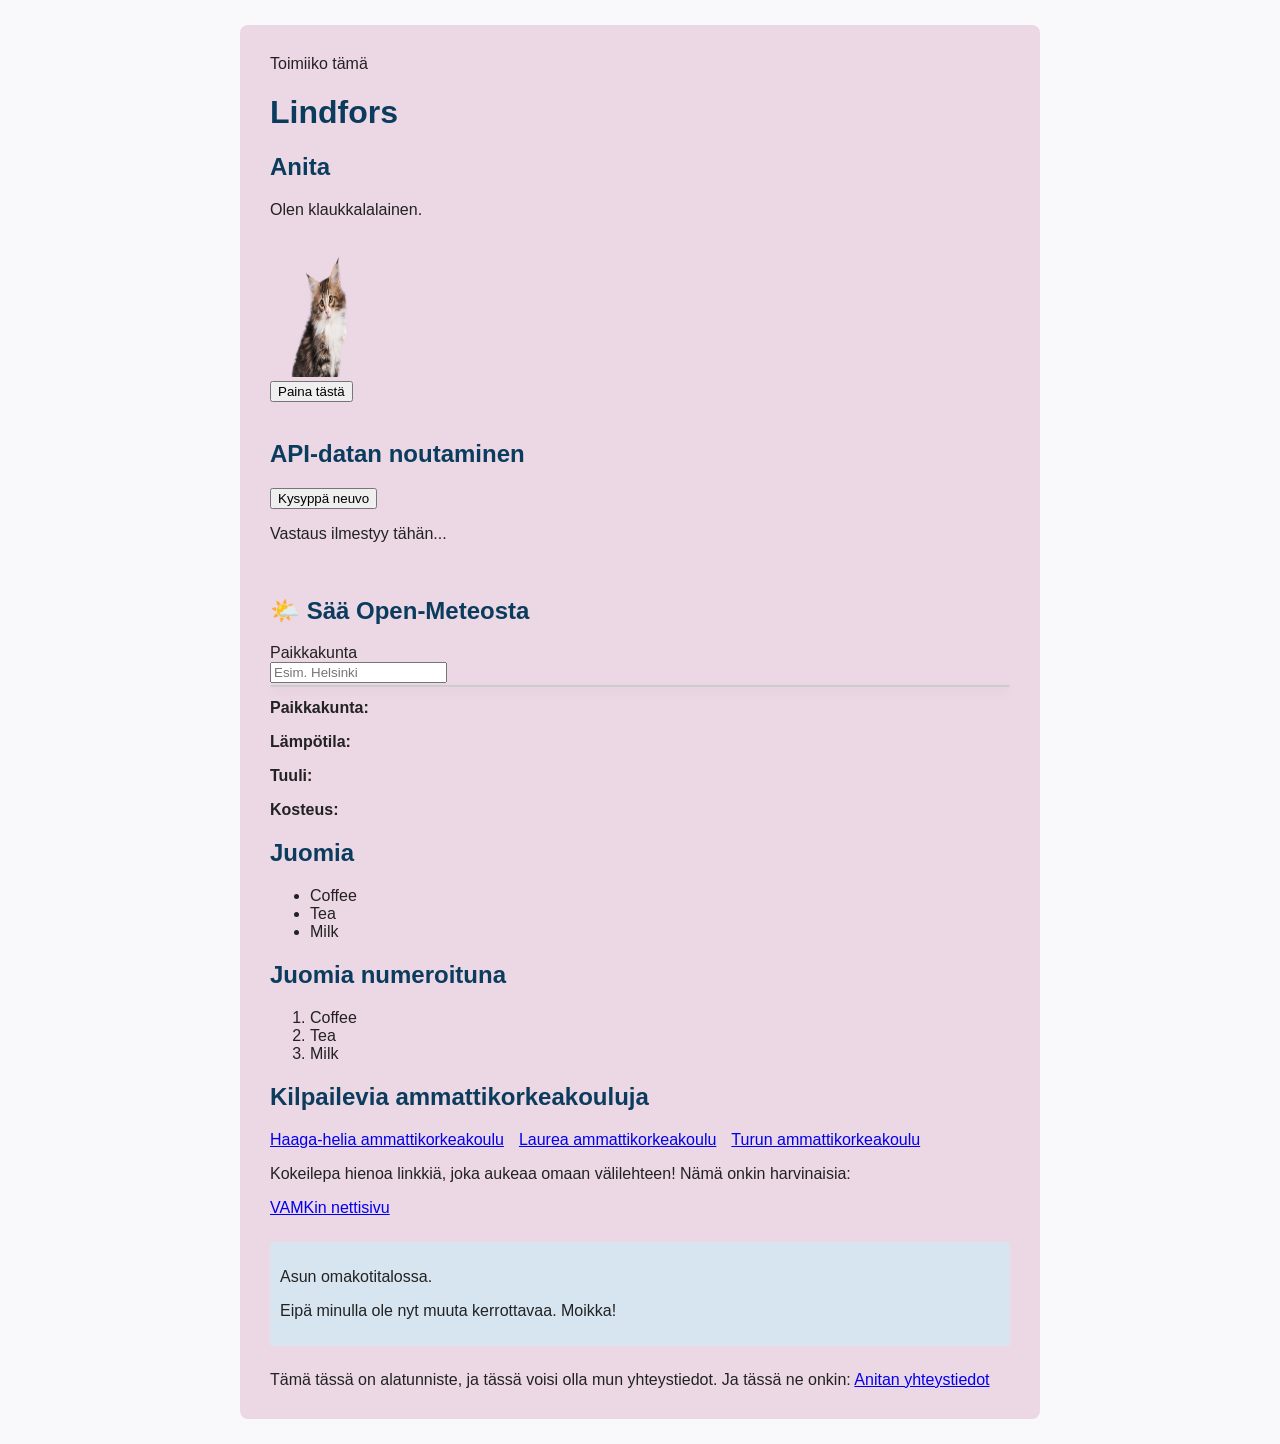
==== index.html @ 56b21351 "Fix HTML structure and update header text" ====
<!DOCTYPE html>
<html lang="en">

<head>
  <meta charset="UTF-8">
  <meta name="viewport" content="width=device-width, initial-scale=1.0">
  <link rel="stylesheet" href="style.css">
  <title>Minun ensimmäinen nettisivuni
  </title>
</head>

<body>
  <main>
    <header>Toimiiko tämä</header>
    <h1>Lindfors</h2>
      <h2>Anita
    </h1>
    <p>Olen klaukkalalainen.</p>

    <img src="kissa.png" alt="harmaa kissa" width="104" height="142"> <br>

      <button onclick="tulostaViesti()">Paina tästä</button> <br><br>
    <h2>API-datan noutaminen</h2>
    <button id="haeNappi">Kysyppä neuvo</button> 
    <p id="tulosTeksti">Vastaus ilmestyy tähän...</p> <br>


  <h2>🌤️ Sää Open‑Meteosta</h2>

  <label for="cityInput">Paikkakunta</label>
 <div style="position: relative;">
  <input id="cityInput" type="text" placeholder="Esim. Helsinki" autocomplete="off">
  <ul id="suggestions"></ul>
</div>

  <div id="error"></div>

  <div id="weather">
    <p><strong>Paikkakunta:</strong> <span id="locationName"></span></p>
    <p><strong>Lämpötila:</strong> <span id="temperature"></span></p>
    <p><strong>Tuuli:</strong> <span id="wind"></span></p>
    <p><strong>Kosteus:</strong> <span id="humidity"></span></p>

  </div>



    <h2>Juomia</h2>
    <ul>
      <li>Coffee</li>
      <li>Tea</li>
      <li>Milk</li>
    </ul>

    <h2>Juomia numeroituna</h2>

    <ol>
      <li>Coffee</li>
      <li>Tea</li>
      <li>Milk</li>
    </ol>

    <h2>Kilpailevia ammattikorkeakouluja</h2>
    <nav>
      <div class="korttiryhma">
      <ul>
        <li><a href="https://www.haaga-helia.fi/fi">Haaga-helia ammattikorkeakoulu</a></li>
        <li><a href="https://www.laurea.fi/">Laurea ammattikorkeakoulu</a></li>
        <li><a href="https://www.turkuamk.fi/">Turun ammattikorkeakoulu</a></li>
      </ul>
      </div>
    </nav>


    <p>Kokeilepa hienoa linkkiä, joka aukeaa omaan välilehteen! Nämä onkin harvinaisia:</p>
    <a href="https://www.vamk.fi/" target="_blank">VAMKin nettisivu</a>

    <div class="kortti">
      <p>Asun omakotitalossa.</p>

      <p>Eipä minulla ole nyt muuta kerrottavaa. Moikka!</p>
    </div>

    <footer>Tämä tässä on alatunniste, ja tässä voisi olla mun yhteystiedot. Ja tässä ne onkin:
      <a href="contact.html">Anitan yhteystiedot</a>
    </footer>
  </main>

  <!-- Tämä rivi kytkee JavaScriptin sivuun: --> 
<script src="script.js"></script> 


</body>

</html>
---- style.css ----
*  {
    box-sizing: border-box;
} 
body {

    font-family: Arial, Helvetica, sans-serif;

    color: #222222;

    background-color: #f9f9fb;

}


main {
    max-width: 800px;
    margin: 25px auto;
    background-color: #ecd7e4;
    padding: 30px;
    border-radius: 8px; /* pehmeät kulmat */
}


/*tässä alla muutetaan H1 ja H2 tyyliä */
h1, h2 {

    color: #0b3c5d;
   

}

.kortti {
    width: 300;
    padding: 10px;
    border: 2px;
    margin: 25px auto;
    background-color: rgb(215, 229, 240);
}

nav ul {
    display: flex;
    list-style: none;  /* luettelopallukat veks */
    gap: 15px;
    padding: 0;

}

/* näyttö kapeampi kuin 768px */
@media (max-width: 768px) {
 nav .korttiryhma ul {
        flex-direction: column;  /* kääntää laatikot allekkain */
    }
}

/* Hover-efekti */
ol li:hover {
  background: #c6eb6f;     /* korostusväri */
  transform: translateX(5px); /* kevyt liike oikealle */
}

#suggestions {
  position: absolute;
  width: 100%;
  background: white;
  border: 1px solid #ccc;
  border-radius: 6px;
  margin-top: 2px;
  padding: 0;
  list-style: none;
  box-shadow: 0 4px 10px rgba(0,0,0,0.1);
  max-height: 200px;
  overflow-y: auto;
  z-index: 1000;
}

#suggestions li {
  padding: 10px;
  cursor: pointer;
  border-bottom: 1px solid #eee;
}

#suggestions li:last-child {
  border-bottom: none;
}

#suggestions li:hover {
  background: #f5f5f5;
}
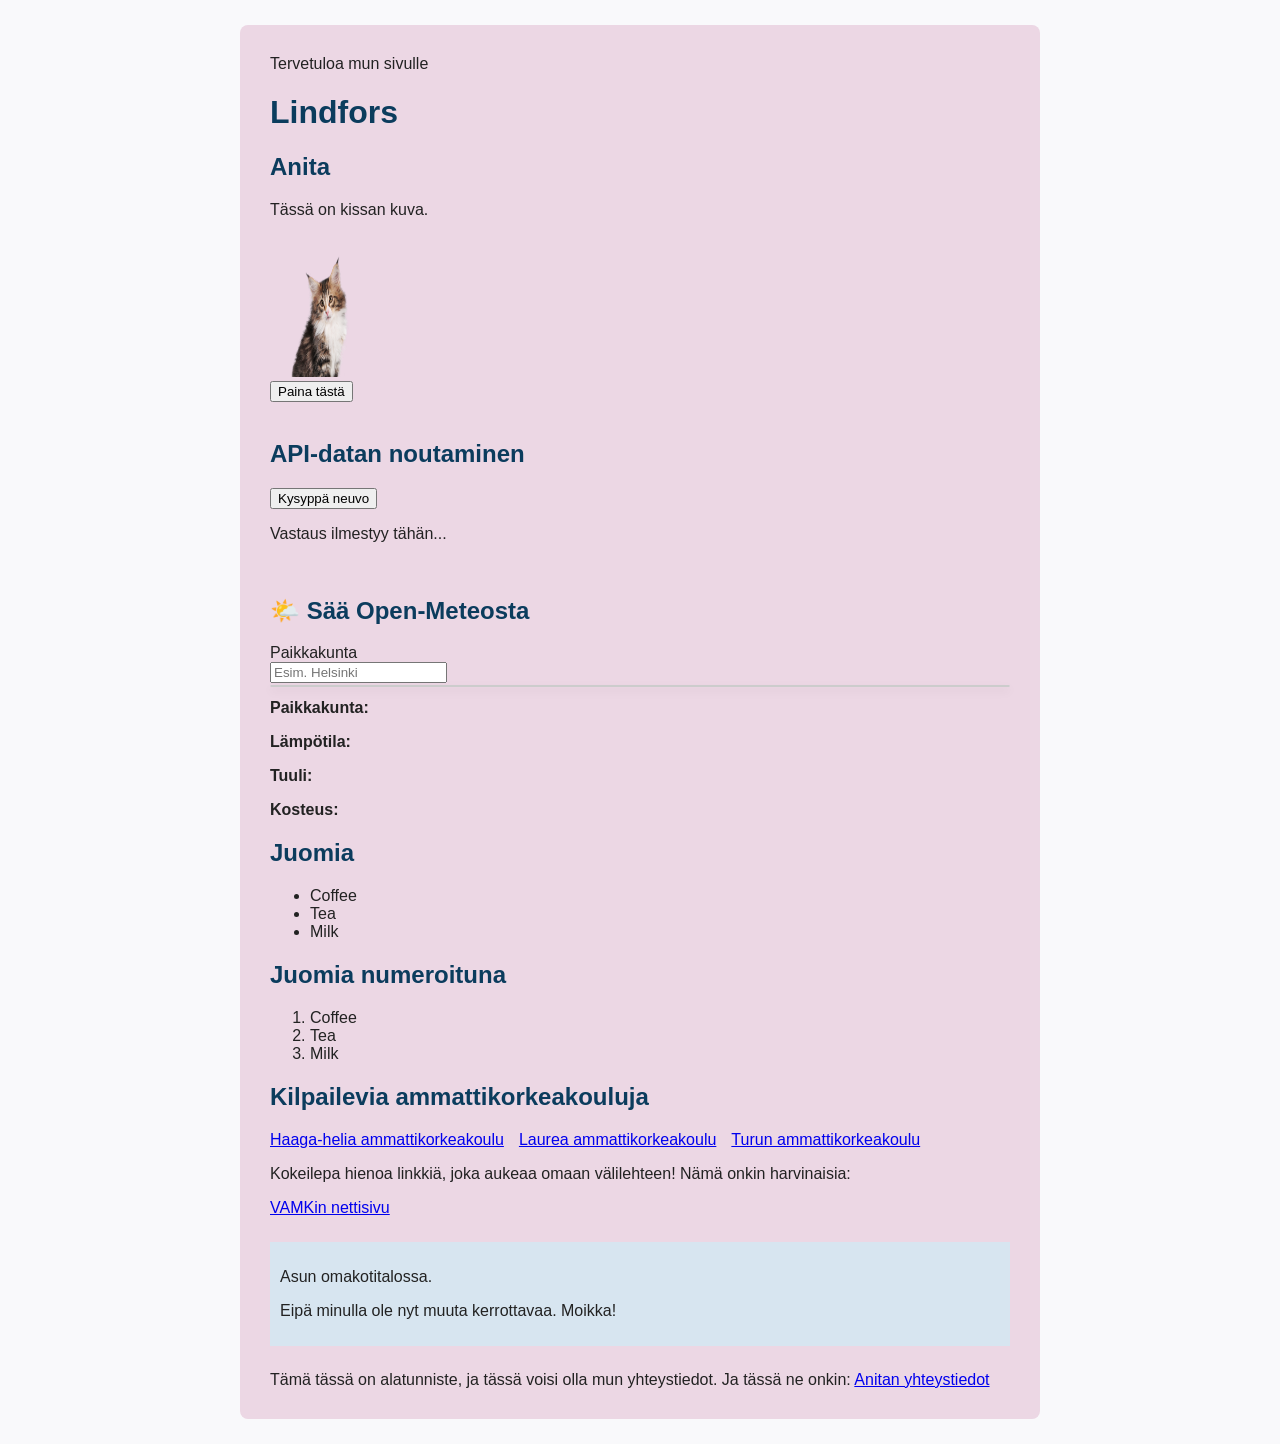
==== commit 8dc6684c: "Update index.html content and structure" ====
--- a/index.html
+++ b/index.html
@@ -11,11 +11,11 @@
 
 <body>
   <main>
-    <header>Toimiiko tämä</header>
+    <header>Tervetuloa mun sivulle</header>
     <h1>Lindfors</h2>
       <h2>Anita
     </h1>
-    <p>Olen klaukkalalainen.</p>
+    <p>Tässä on kissan kuva.</p>
 
     <img src="kissa.png" alt="harmaa kissa" width="104" height="142"> <br>
 
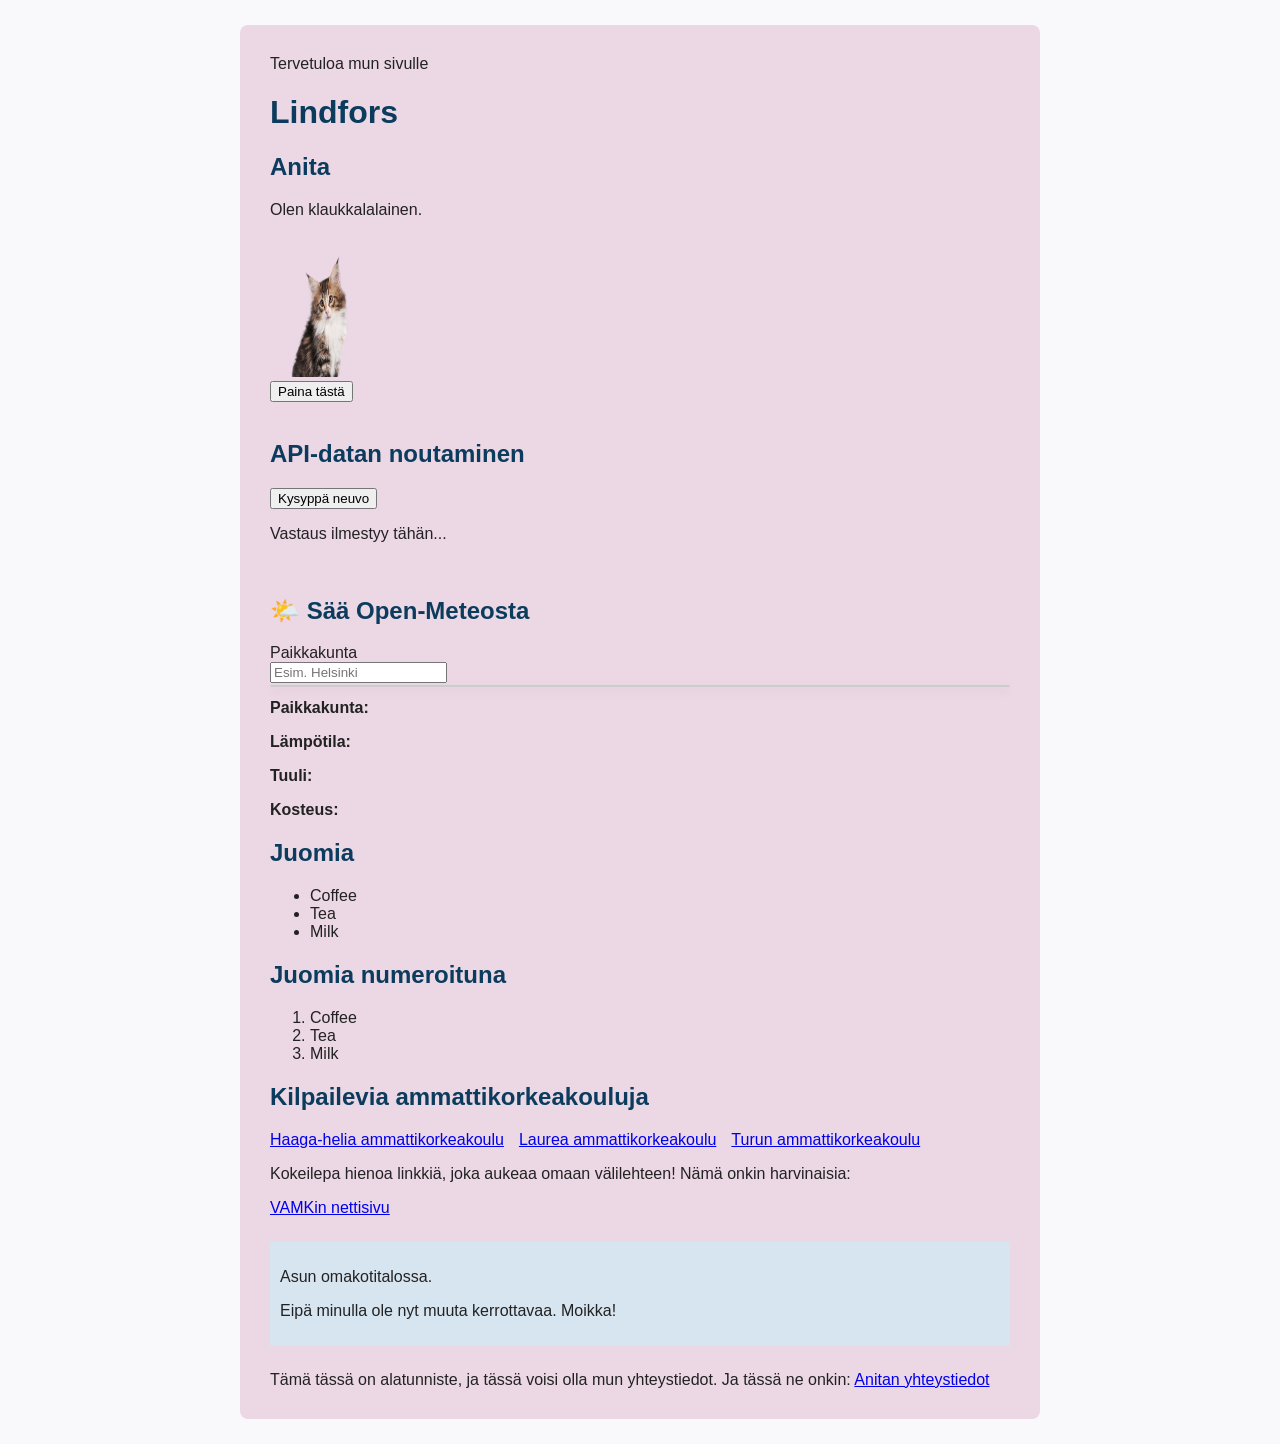
==== commit 6cf355fc: "Revise introduction and content in index.html Updated personal introduction and added a new sentence" ====
--- a/index.html
+++ b/index.html
@@ -15,7 +15,7 @@
     <h1>Lindfors</h2>
       <h2>Anita
     </h1>
-    <p>Tässä on kissan kuva.</p>
+    <p>Olen klaukkalalainen.</p>
 
     <img src="kissa.png" alt="harmaa kissa" width="104" height="142"> <br>
 
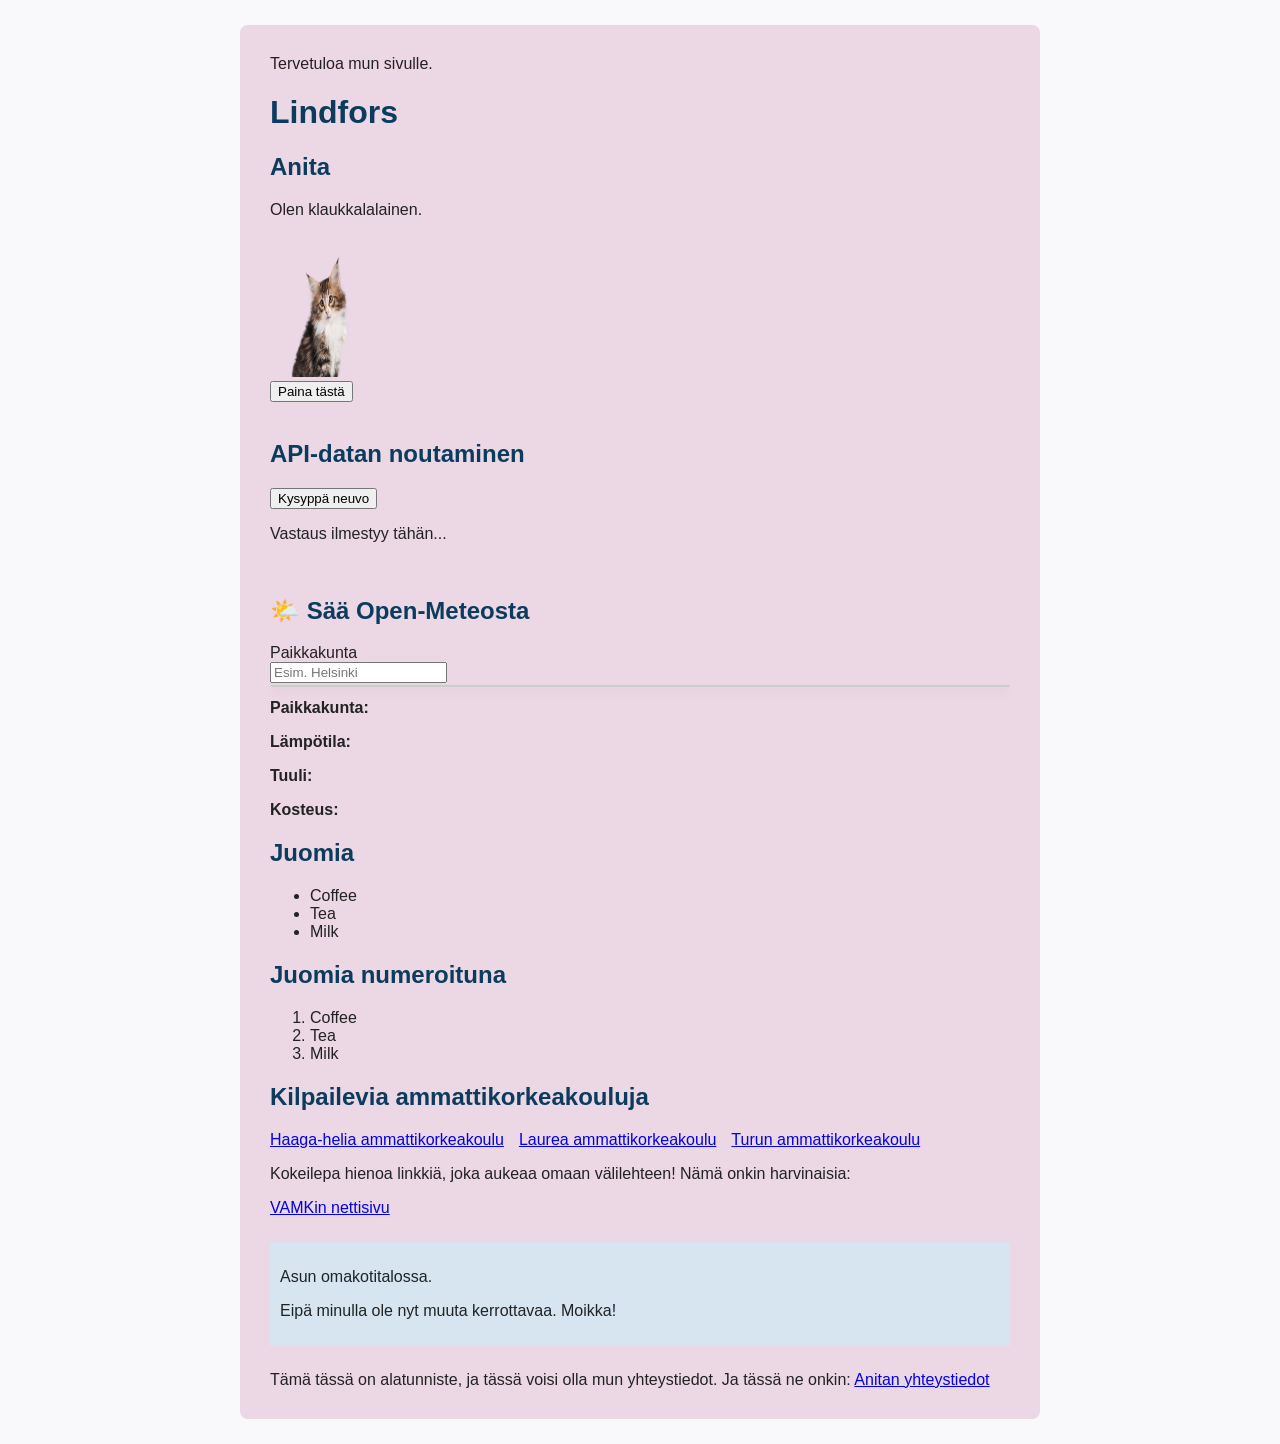
==== commit d8e35ff9: "Fix HTML structure and content formatting" ====
--- a/index.html
+++ b/index.html
@@ -11,7 +11,7 @@
 
 <body>
   <main>
-    <header>Tervetuloa mun sivulle</header>
+    <header>Tervetuloa mun sivulle.</header>
     <h1>Lindfors</h2>
       <h2>Anita
     </h1>
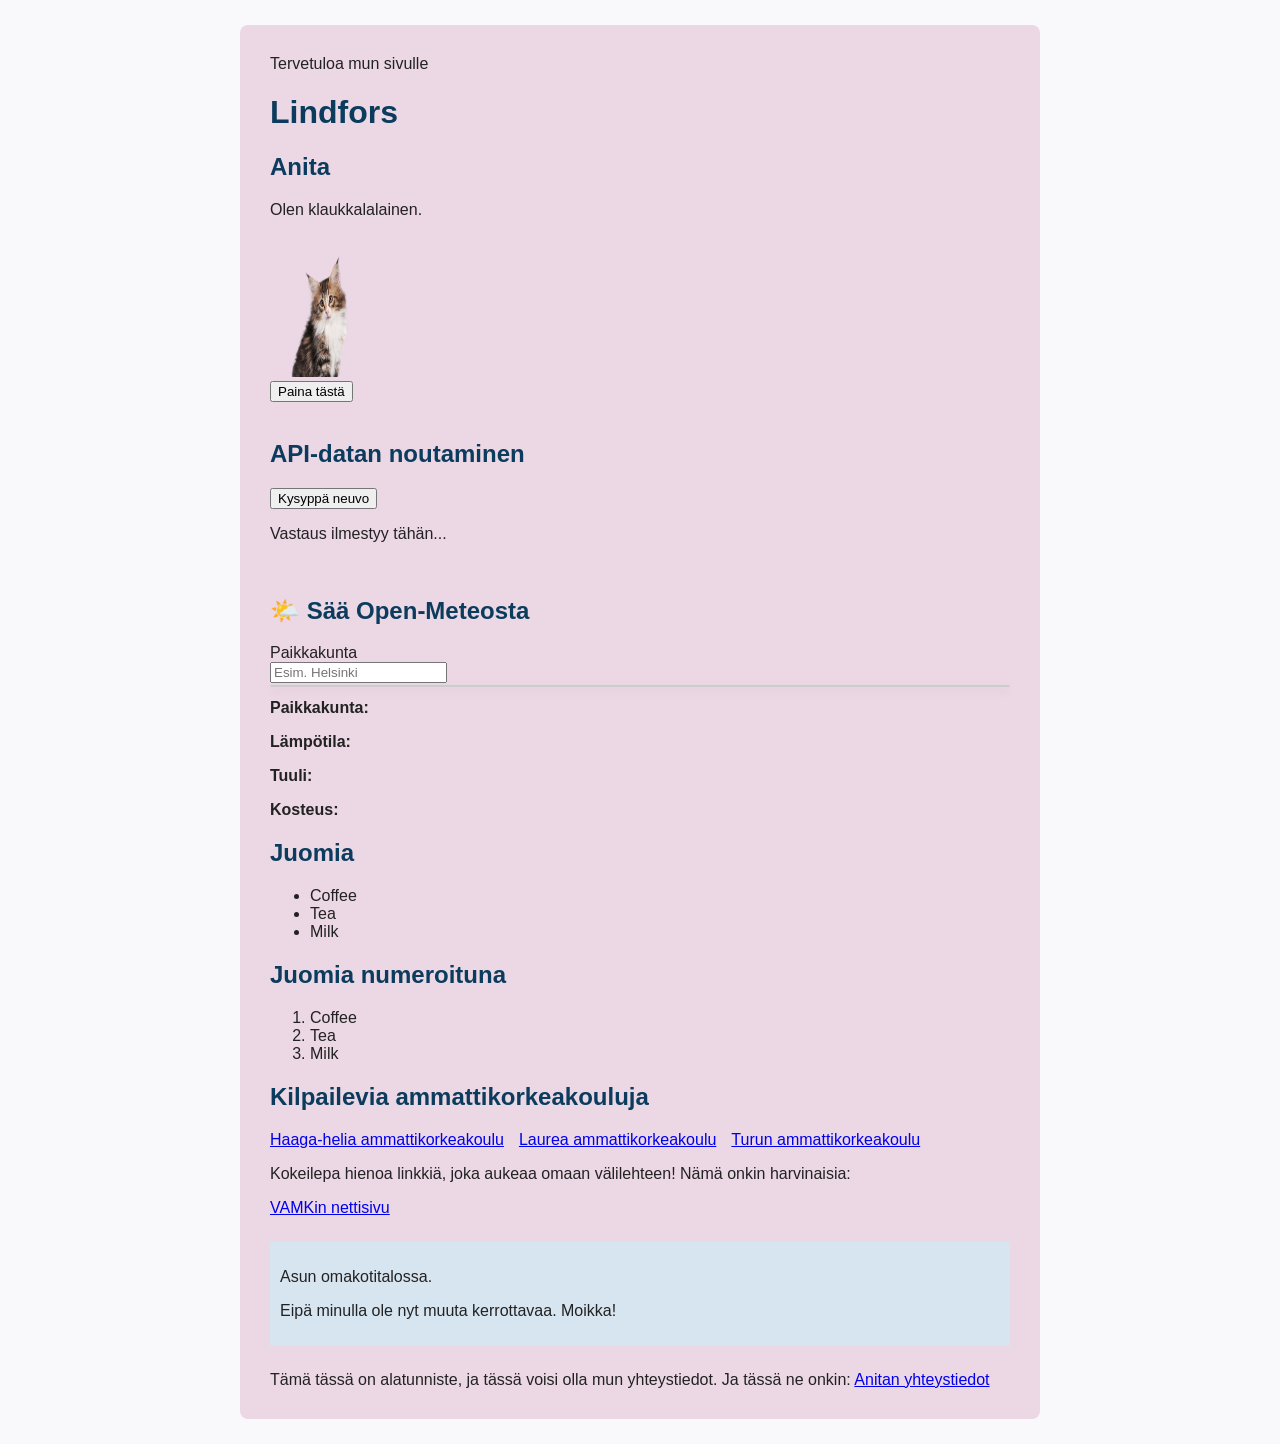
==== commit 0dcefd77: "Fix HTML formatting and structure" ====
--- a/index.html
+++ b/index.html
@@ -11,7 +11,7 @@
 
 <body>
   <main>
-    <header>Tervetuloa mun sivulle.</header>
+    <header>Tervetuloa mun sivulle</header>
     <h1>Lindfors</h2>
       <h2>Anita
     </h1>
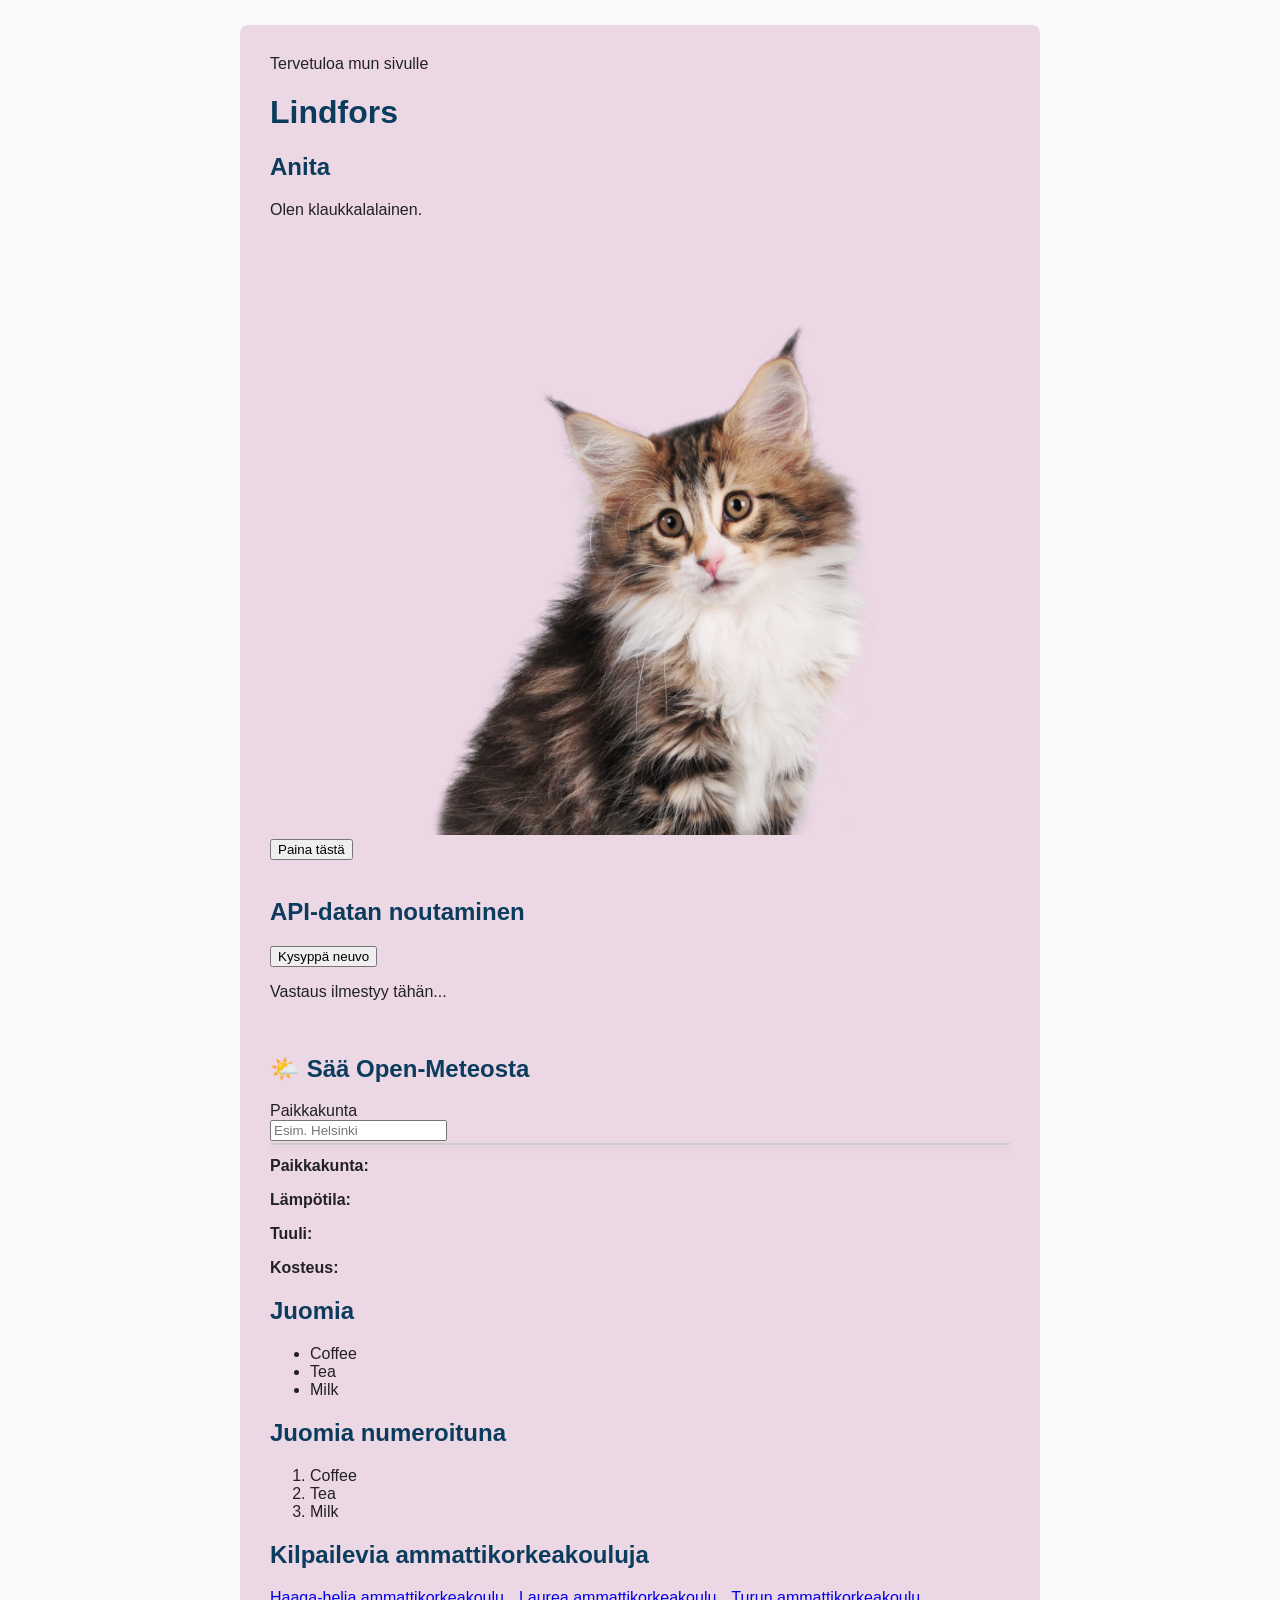
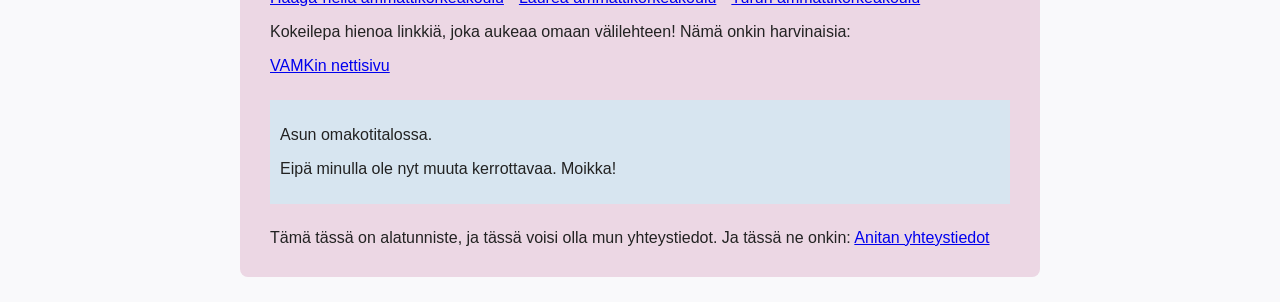
==== commit 1f8a0e8b: "Adjust image size and refine HTML layout Updated image dimensions and improved HTML structure." ====
--- a/index.html
+++ b/index.html
@@ -12,12 +12,12 @@
 <body>
   <main>
     <header>Tervetuloa mun sivulle</header>
-    <h1>Lindfors</h2>
-      <h2>Anita
-    </h1>
+    <h1>Lindfors</h1>
+      <h2>Anita</h2>
+
     <p>Olen klaukkalalainen.</p>
 
-    <img src="kissa.png" alt="harmaa kissa" width="104" height="142"> <br>
+    <img src="kissa.png" alt="harmaa kissa" width="800" height="600"> <br>
 
       <button onclick="tulostaViesti()">Paina tästä</button> <br><br>
     <h2>API-datan noutaminen</h2>
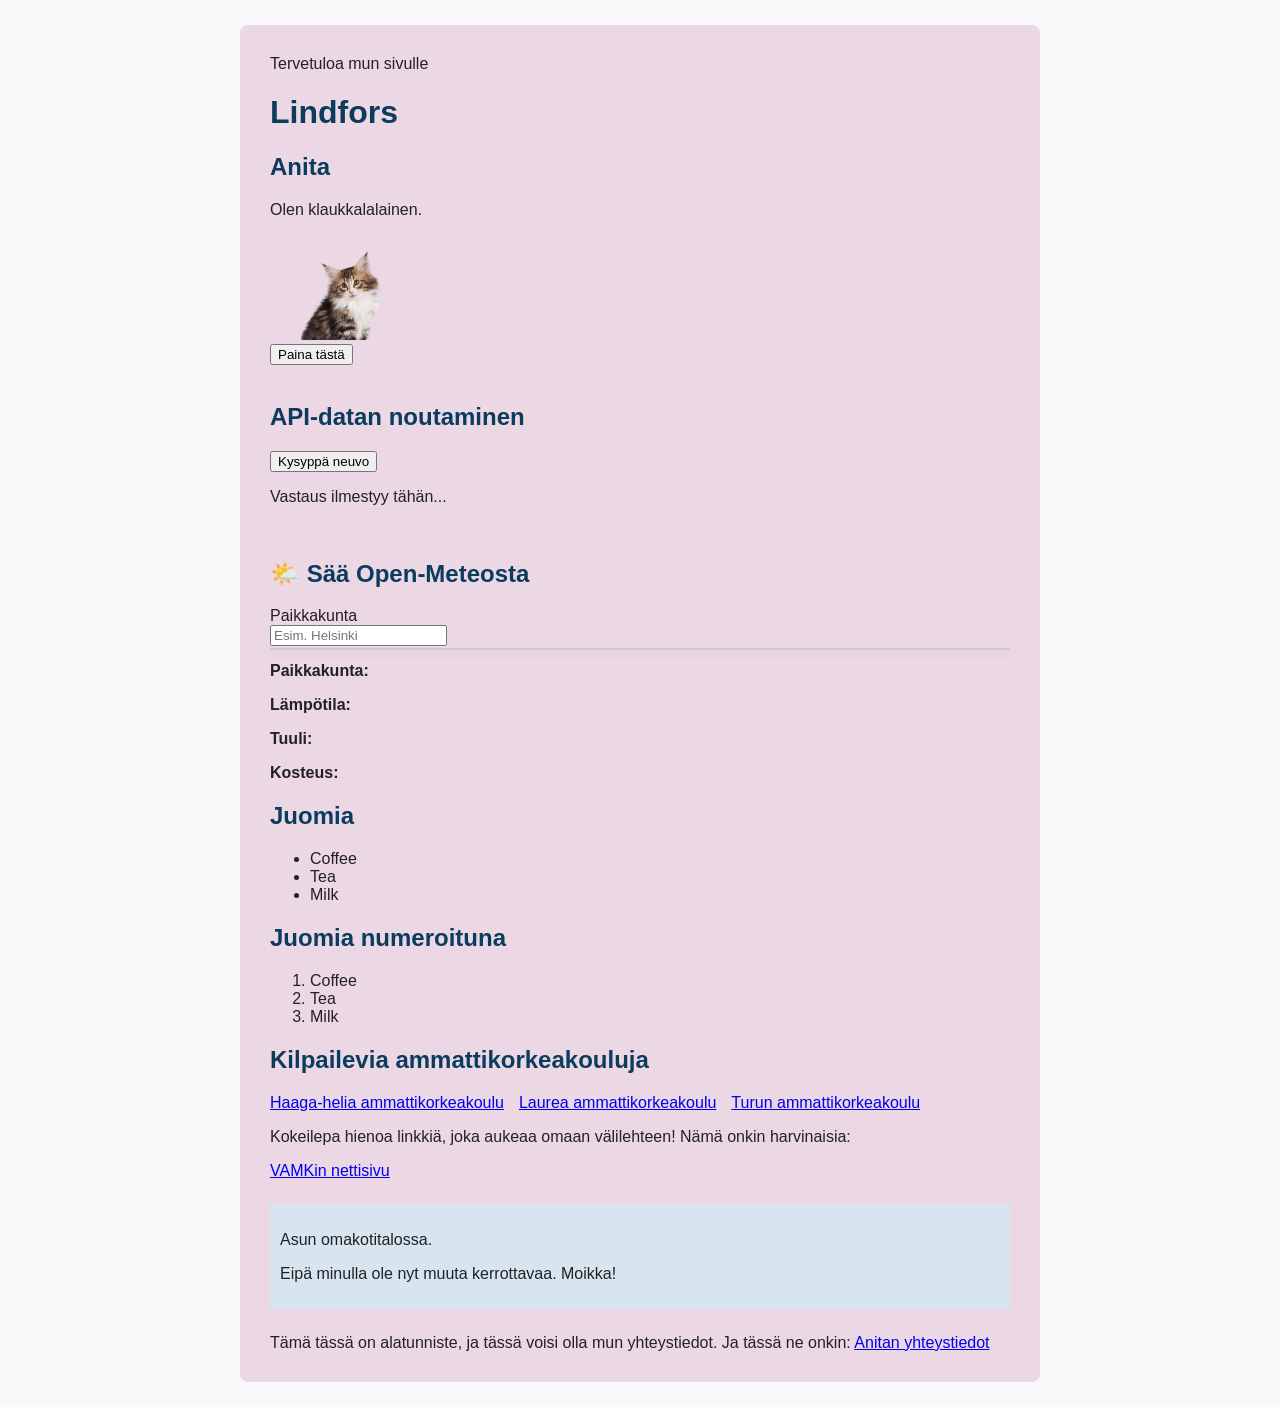
==== commit 20eb3f3c: "Fix image size and HTML entity formatting Updated image dimensions and corrected HTML entities." ====
--- a/index.html
+++ b/index.html
@@ -17,7 +17,7 @@
 
     <p>Olen klaukkalalainen.</p>
 
-    <img src="kissa.png" alt="harmaa kissa" width="800" height="600"> <br>
+    <img src="kissa.png" alt="harmaa kissa" width="148" height="105"> <br>
 
       <button onclick="tulostaViesti()">Paina tästä</button> <br><br>
     <h2>API-datan noutaminen</h2>
